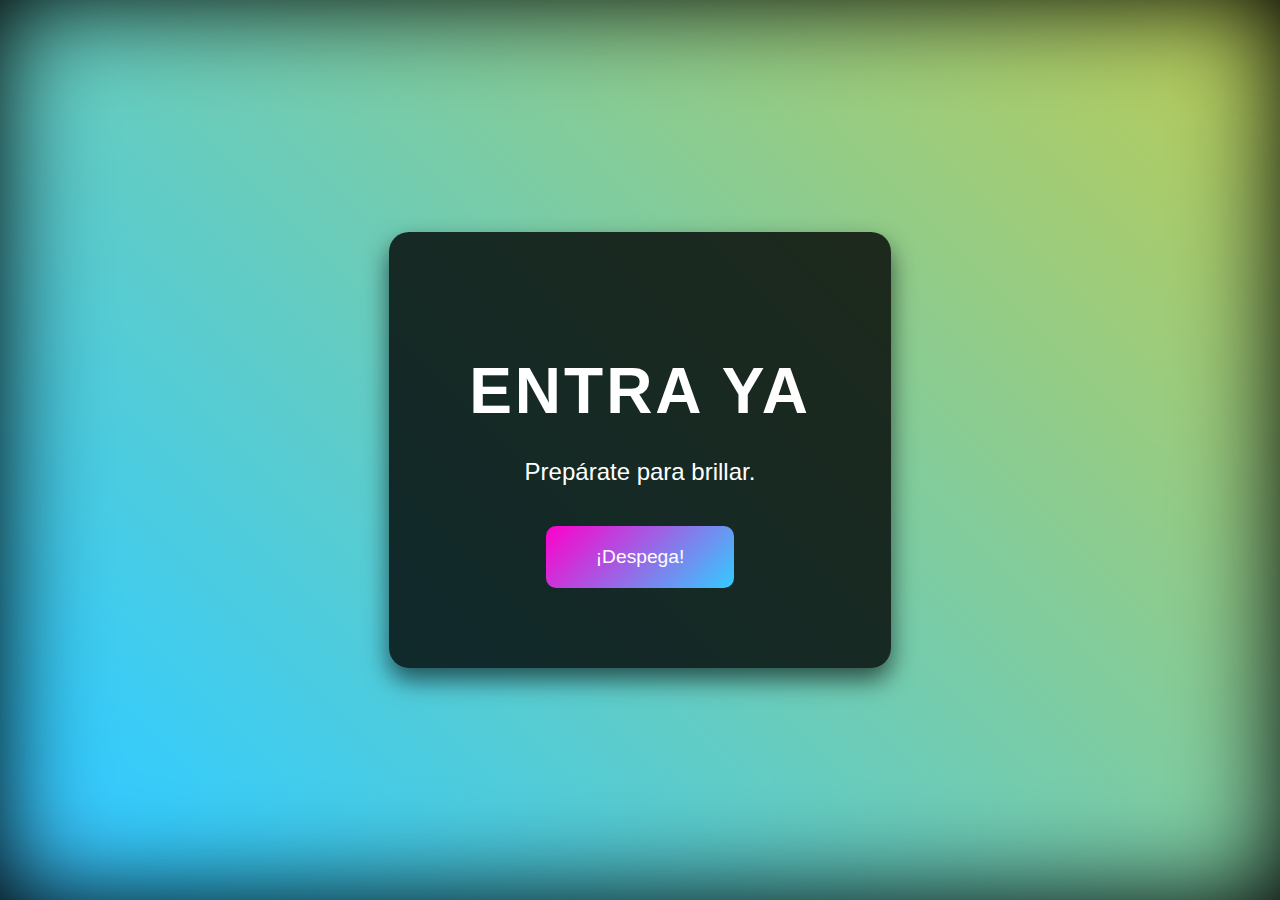
==== index.html @ 2c447f43 "style: :lipstick: SE ESTA MEJORANDO" ====
<!DOCTYPE html>
<html lang="es">
<head>
    <meta charset="UTF-8">
    <meta name="viewport" content="width=device-width, initial-scale=1.0">
    <title>¡Explosión de Estilo!</title>
    <link rel="stylesheet" href="src/css/style.css">
</head>
<body>
    <div class="contenedor-principal">
        <div class="luces-fondo"></div>
            <div class="entrada">
                <h1 class="titulo-animado">ENTRA YA </h1>
                <p class="subtitulo-animado">Prepárate para brillar.</p>
                <a href="views./pagina-1.html" id="entrarBtn" class="boton-animado-2">¡Despega!</a> <!-- Usando <a> para el hipervínculo -->
            </div>

  </div>
    <script src="script.js"></script>
</body>
</html>
---- src/css/style.css ----
*{
    /* font-family: "bold"; */
}
body {
    margin: 0;
    overflow: hidden;
    font-family: 'Orbitron', sans-serif; /* Fuente futurista */
    background: #000;
    color: #fff;
}

.contenedor-principal {
    position: relative;
    width: 100vw;
    height: 100vh;
    display: flex;
    justify-content: center;
    align-items: center;
}

.entrada {
    position: relative;
    z-index: 2;
    text-align: center;
    padding: 80px;
    background: rgba(0, 0, 0, 0.8);
    border-radius: 20px;
    box-shadow: 0 12px 24px rgba(0, 0, 0, 0.6);
}

.titulo-animado {
    font-size: 4em;
    font-weight: 700;
    text-transform: uppercase;
    letter-spacing: 3px;
    margin-bottom: 30px;
    animation: neonText 3s infinite alternate, glitch 1s infinite linear;
}

.subtitulo-animado {
    font-size: 1.5em;
    margin-bottom: 40px;
    animation: fadeIn 1s ease-out, pulse 2s infinite ease-in-out;
}

.entrada a {
    color: white;
    padding: 20px 50px;
    font-size: 1.2em;
    background: linear-gradient(135deg, #ff00cc, #33ccff); 
    text-decoration: none; 
    border: none;
    border-radius: 10px;
    cursor: pointer;
    display: inline-block; 
    transition: transform 0.3s ease, box-shadow 0.3s ease;
}

.entrada a:hover {
    transform: scale(1.1);
    box-shadow: 0 14px 28p white; } 

.entrada a:focus {
    outline: none; /* Eliminar el borde azul cuando se hace clic */
}




.luces-fondo {
    position: absolute;
    top: 0;
    left: 0;
    width: 100%;
    height: 100%;
    background: linear-gradient(45deg, #ff00cc, #33ccff, #ffcc00, #00ffcc);
    background-size: 400% 400%;
    animation: gradientAnimation 20s infinite ease-in-out, luces 5s infinite linear;
    filter: blur(50px);
}

@keyframes neonText {
    from { text-shadow: 0 0 15px #fff, 0 0 30px #fff, 0 0 45px #fff; }
    to { text-shadow: 0 0 30px #ff00cc, 0 0 45px #ff00cc, 0 0 60px #ff00cc; }
}

@keyframes fadeIn {
    from { opacity: 0; transform: translateY(30px); }
    to { opacity: 1; transform: translateY(0); }
}

@keyframes pulse {
    0%, 100% { transform: scale(1); }
    50% { transform: scale(1.05); }
}

@keyframes gradientAnimation {
    0% { background-position: 0% 50%; }
    50% { background-position: 100% 50%; }
    100% { background-position: 0% 50%; }
}

@keyframes luces {
    0% { transform: rotate(0deg); }
    100% { transform: rotate(360deg); }
}

@keyframes glitch {
    0% { transform: translate(2px, -2px); }
    25% { transform: translate(-2px, 2px); }
    50% { transform: translate(2px, 2px); }
    75% { transform: translate(-2px, -2px); }
}

@keyframes rotate {
    0% { transform: rotate(0deg); }
    100% { transform: rotate(360deg); }
}
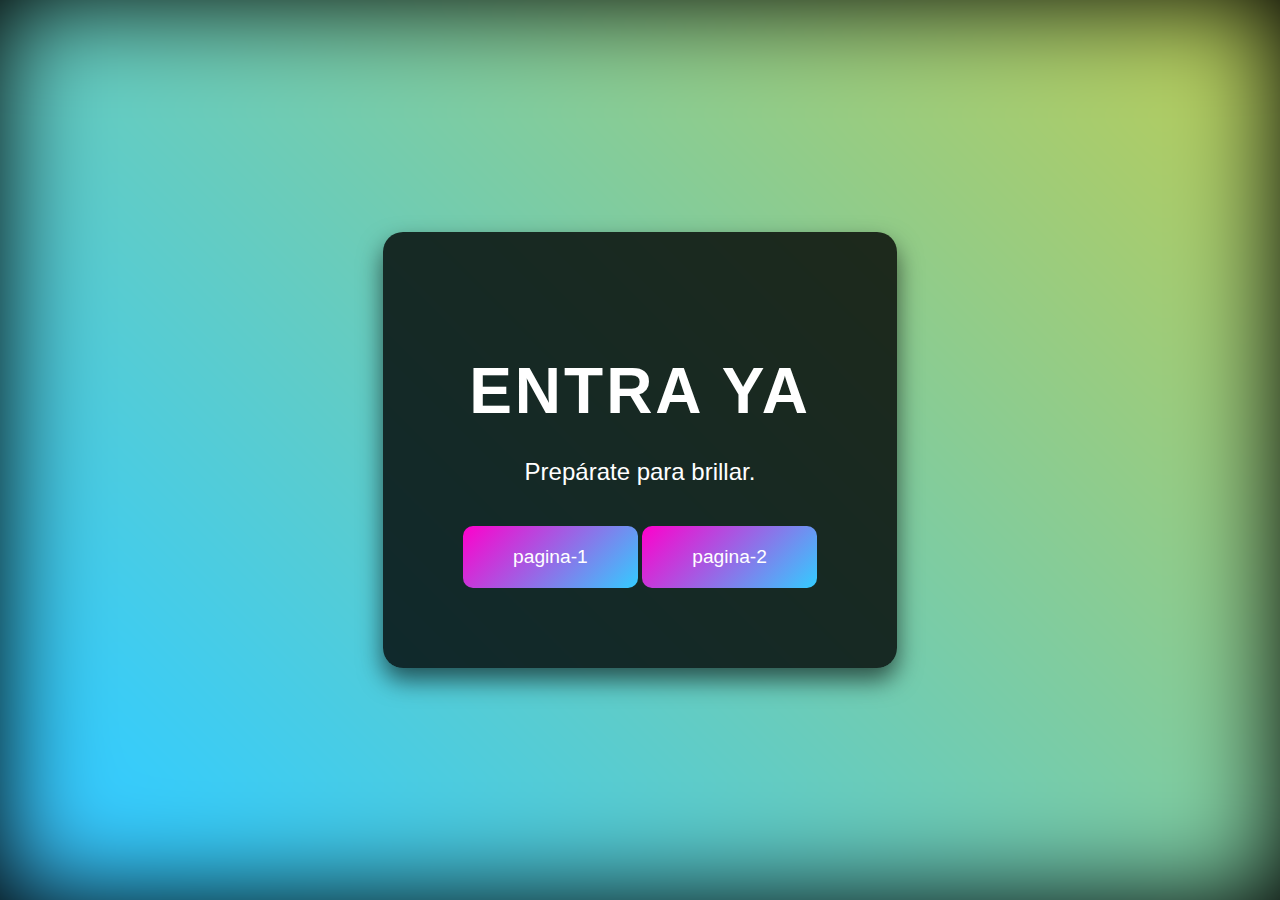
==== commit ca9a4c5c: "style: :lipstick: se termino" ====
--- a/index.html
+++ b/index.html
@@ -12,8 +12,9 @@
             <div class="entrada">
                 <h1 class="titulo-animado">ENTRA YA </h1>
                 <p class="subtitulo-animado">Prepárate para brillar.</p>
-                <a href="views./pagina-1.html" id="entrarBtn" class="boton-animado-2">¡Despega!</a> <!-- Usando <a> para el hipervínculo -->
-            </div>
+                <a href="views./pagina-1.html" id="entrarBtn" class="boton-animado-2">pagina-1</a> <!-- Usando <a> para el hipervínculo -->
+                <a href="views./prototipo-1.html" id="entrarBtn" class="boton-animado-2">pagina-2</a> <!-- Usando <a> para el hipervínculo -->
+                </div>
 
   </div>
     <script src="script.js"></script>
